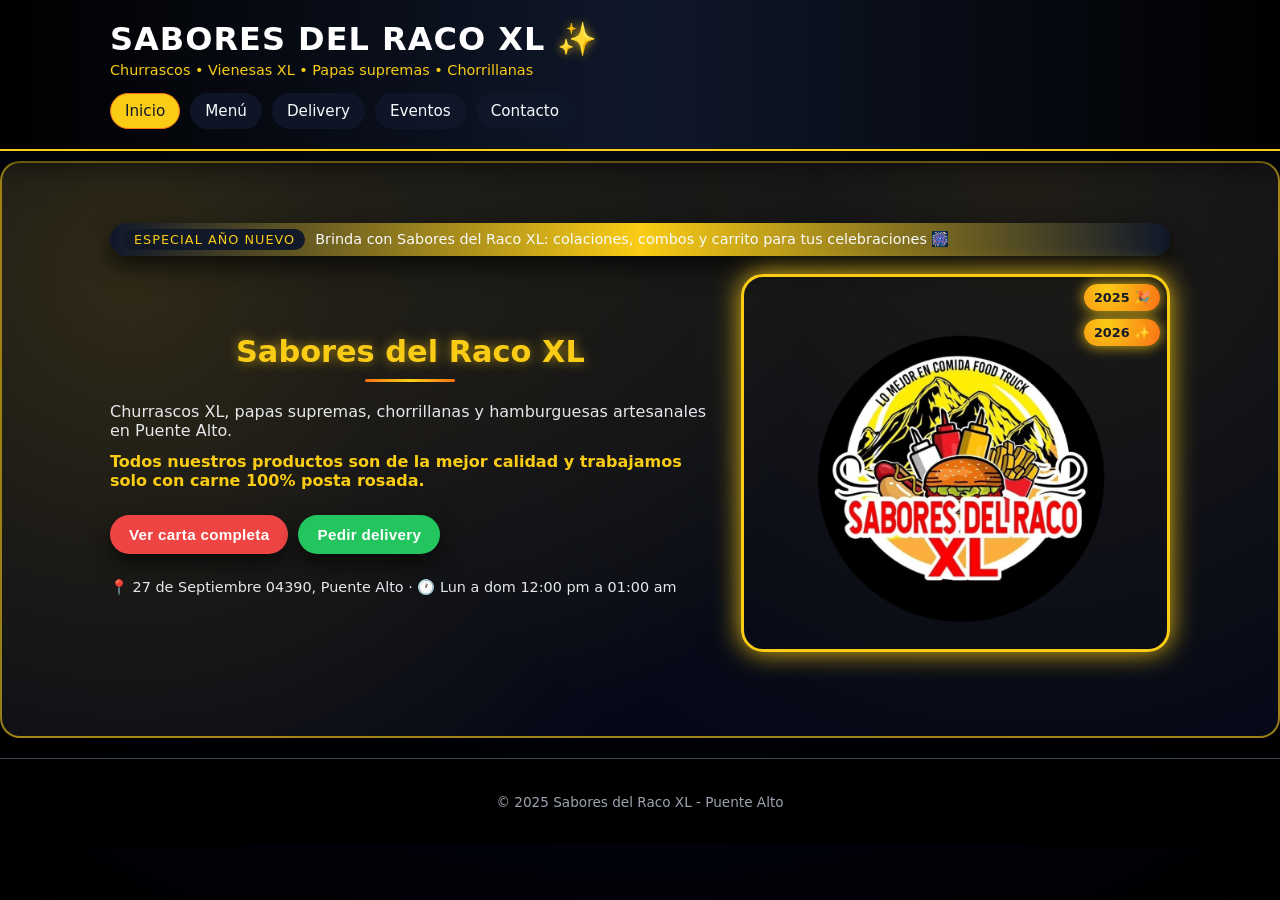
==== index.html @ 247d9d17 "Add files via upload" ====
<!DOCTYPE html>
<html lang="es" class="newyear">
<head>
    <meta charset="UTF-8">
    <meta name="viewport" content="width=device-width, initial-scale=1.0">
    <title>Sabores del Raco XL - Comida Rápida</title>
    <link rel="stylesheet" href="styles.css">
</head>
<body>
    <!-- NAVBAR / ENCABEZADO -->
    <header class="header">
        <div class="container">
            <div class="brand">
                <h1>Sabores del Raco XL</h1>
                <p>Churrascos • Vienesas XL • Papas supremas • Chorrillanas</p>
            </div>
            <nav class="nav">
                <a href="#inicio" data-section="inicio" class="nav-link active">Inicio</a>
                <a href="#menu" data-section="menu" class="nav-link">Menú</a>
                <!-- Menú en mesa eliminado -->
                <a href="#delivery" data-section="delivery" class="nav-link">Delivery</a>
                <a href="#eventos" data-section="eventos" class="nav-link">Eventos</a>
                <a href="#contacto" data-section="contacto" class="nav-link">Contacto</a>
            </nav>
        </div>
    </header>

    <main>
        <!-- INICIO -->
        <section id="inicio" class="section active">
            <div class="container">
                <!-- Banner Año Nuevo -->
                <div class="ny-banner">
                    <span class="ny-pill">Especial Año Nuevo</span>
                    <p>Brinda con Sabores del Raco XL: colaciones, combos y carrito para tus celebraciones 🎆</p>
                </div>

                <div class="hero">
                    <div class="hero-text">
                        <h2>Sabores del Raco XL</h2>
                        <p class="hero-sub">
                            Churrascos XL, papas supremas, chorrillanas y hamburguesas artesanales
                            en Puente Alto.
                        </p>
                        <p class="hero-quality">
                            Todos nuestros productos son de la mejor calidad y trabajamos solo con
                            carne 100% posta rosada.
                        </p>
                        <div class="hero-actions">
                            <button class="btn" data-go="menu">Ver carta completa</button>
                            <button class="btn btn-secondary" data-go="delivery">Pedir delivery</button>
                        </div>
                        <p class="hero-hours">
                            📍 27 de Septiembre 04390, Puente Alto · 🕐 Lun a dom 12:00 pm a 01:00 am
                        </p>
                    </div>
                    <div class="hero-image">
                        <img src="img/hero-raco-xl.png"
                             alt="Sabores del Raco XL">
                    </div>
                    <!-- Insignias 2025 / 2026 -->
                    <div class="ny-badges">
                        <div class="ny-badge">2025 🎉</div>
                        <div class="ny-badge">2026 ✨</div>
                    </div>
                </div>
            </div>
        </section>

        <!-- MENÚ (CATÁLOGO CON TARJETAS) -->
        <section id="menu" class="section">
            <div class="container">
                <h2>Carta del Raco</h2>
                <div class="menu-grid">
                    <!-- Churrascos XL / Ass XL -->
                    <article class="menu-card">
                        <img src="img/churrazco XL y hamburguesas artesanales.jpg"
                             alt="Churrascos XL y Hamburguesas artesanales. " class="menu-img">
                        <h3>Churrascos XL / Ass XL</h3>
                        <p class="menu-desc">
                            Elige tu promoción como quieras entre italiano, chacarero, barros luco,
                            americano, a lo pobre, callampon, brasileño, chemilco, napolitano, campestre y
                            campallazo.
                        <h3>Hamburguesas artesanales</h3>
                        <p class="menu-desc"></p>
                            100% posta rosada 200 gr. Raco, rancia y clásica, con queso, cebolla
                            caramelizada y mayonesa casera.
                        </p>
                        <p class="menu-price">$4500 · 2 x $8800</p>
                    </article>

                    <!-- Vienesas XL -->
                    <article class="menu-card">
                        <img src="img/Vienesas Xl.png"
                             alt="Vienesas XL" class="menu-img">
                        <h3>Vienesas XL</h3>
                        <p class="menu-desc">
                            · Hotdog XL $1500<br> · Italianos XL $2500 y 2 x $4800<br> · Completos XL $2500 y 2 x $4800<br> ·
                            Dinámicos XL $2500 y 2 x $4800.<br> Combínalos como quieras.
                        </p>
                        <p class="menu-price">Desde $1500</p>
                    </article>
                    
                    <!-- Promociones -->
                    <article class="menu-card">
                        <img src="img/promociones-raco.jpg"
                            alt="Promociones" class="mnu-img">
                        <h3>Promociones</h3>
                        <p class="menu-desc">
                           · churrasco a tu elección + papas fritas individuales por solo $6000<br>
                           · 2 hamburguesas artesanales a tu eleccion + papas +una bebida de 1.25 por solo $15000.<br>
                           · 3 fajitas xl con base diferente pero con los mismos ingredientes por solo $10000.<br>
                           · 3 vienesas normales pueden ser italianos, completos o dinámicos también podemos combinar
                           como tú quieras + papas individuales por solo $6000.<br>
                           · A una fajita, hamburguesa, ass o a una vienesa XL por solo 1000 mas
                            le puedes agregar una papita individual para acompañar.<br>
                        <p class="menu-price">Desde 6000</p>
                        </article>

                    <!-- Papas fritas -->
                    <article class="menu-card">
                        <img src="img/Papas fritas.png"
                             alt="Papas Fritas" class="menu-img">
                        <h3>Papas fritas</h3>
                        <p class="menu-desc"> · Chica $3000<br> · Mediana $5000<br> · Familiar $8000</p>
                        <p class="menu-price">Desde $3000</p>
                    </article>

                    <!-- Papas supremas -->
                    <article class="menu-card">
                        <img src="img/Papas Supremas.jpg"
                             alt="Papas Supremas" class="menu-img">
                        <h3>Papas supremas</h3>
                        <p class="menu-desc">· Individual $6000<br> · Para 2: $9500<br> · Familiar: $15000</p>
                        <p class="menu-price">Desde $6000</p>
                    </article>

                    <!-- Chorrillanas -->
                    <article class="menu-card">
                        <img src="img/Chorrillanas.jpg"
                             alt="Chorrillanas" class="menu-img">
                        <h3>Chorrillanas</h3>
                        <p class="menu-desc">· Individual $6000<br> · Para 2: $9500<br> · Familiar: $15000</p>
                        <p class="menu-price">Desde $6000</p>
                    </article>

                    <!-- Salchipapas -->
                    <article class="menu-card">
                        <img src="img/Salchipapas.png"
                             alt="Salchipapas" class="menu-img">
                        <h3>Salchipapas</h3>
                        <p class="menu-desc">· Chica $3900<br> · Mediana $6900<br> · Familiar $9000</p>
                        <p class="menu-price">Desde $3900</p>
                    </article>

                    <!-- adicionales -->
                    <article class="menu-card">
                        <img src="img/Adicionales.jpg"
                             alt="Adicionales" class="menu-img">
                        <h3>Adicionales</h3>
                        <p class="menu-desc">· 6 aros de cebolla x $1500<br> · 10 nuggets x $3000.</p>
                        <p class="menu-price">Desde $1500</p>
                      </article>
                    
                    <!-- Bebestibles -->
                    <article class="menu-card">
                        <img src="img/bebestibles.jpg"
                             alt="Bebestibles" class="menu-img">
                        <h3>Bebestibles</h3>
                        <p class="menu-desc">· latas x $1500<br> · bebidas de 1,25 x $2000<br> · jugos naturales 500cc x $2000</p>
                        <p class="menu-price">Desde $1500</p>
                      </article>
                    
                    <!-- ingredientes churrascos -->
                    <article class="menu-card">
                        <img src="img/ingredientes.jpg"
                             alt="Ingredientes churrascos" class="menu-img">
                        <h3>Ingredientes churrascos</h3>
                        <p class="menu-desc">· churrascos italianos: carne, palta, tomate y mayo<br> 
                                            · churrasco chacarero: carne, tomate, porotos verdes, aji a elección, y mayo<br>
                                            · churrasco barros lucos: Carne doble y queso derretido<br>
                                            · churrasco americano: Carne, queso cheddar, aros de cebolla, tocino bbq y mayo<br>
                                            · churrasco a lo pobre: Carne, papas fritas, cebolla caramelizada, queso gauda , huevo y mayo<br>
                                            · churrasco campestre: Carne, lechuga, tomate, queso cheddar y mayo<br>
                                            · churrasco callampazo: Carne, palta, queso gauda, champiñones y mayo<br>
                                            · churrasco callampon: Carne, queso gauda, champiñones y mayo<br>
                                            · churrasco brasileño: Carne, palta, queso gauda y mayo<br>
                                            · churrasco chemilico: Carne, cebolla caramelizada y huevo<br>
                                            · churrasco napolitano: Carne, queso gauda, tomate, aceituna y oregano</p>
                      </article>
                    <!-- Colación del día -->
                    <article class="menu-card">
                        <img src="img/colaciones del dia.png"
                             alt="Colación" class="menu-img">
                        <h3>Colación del día</h3>
                        <p class="menu-desc">· Plato + 2 agregados + ensalada</p>
                        <p class="menu-price">Desde $6000</p>
                    </article>
                </div>
            </div>
        </section>

        <!-- DELIVERY -->
        <section id="delivery" class="section">
          <div class="container">
            <h2>Delivery</h2>

            <p style="text-align:center; margin-bottom: 20px;">
              Completa tus datos, elige tus productos y enviaremos tu pedido por WhatsApp 📲
            </p>

            <!-- Datos del cliente -->
            <div class="form">
              <div class="form-group">
                <label for="nombre">Nombre completo</label>
                <input id="nombre" type="text" placeholder="Tu nombre">
              </div>

              <div class="form-group">
                <label for="telefono">Teléfono</label>
                <input id="telefono" type="tel" placeholder="+56 9 ....">
              </div>

              <div class="form-group">
                <label for="direccion">Dirección</label>
                <input id="direccion" type="text" placeholder="Calle, número, comuna">
              </div>

              <div class="form-group">
                <label for="notas">Notas para el reparto (opcional)</label>
                <textarea id="notas" rows="3" placeholder="Salsas extra, sin cebolla, portón negro, depto 302, etc."></textarea>
              </div>
            </div>

            <!-- Selección de productos -->
            <div class="delivery-grid delivery">
              <div>
                <h3>🍔 Platos</h3>
                <p style="font-size:0.9rem; color:#e5e7eb; margin-bottom:6px;">
                  Marca todo lo que quieras pedir.
                </p>
                <div id="platos-delivery"></div>
              </div>

              <div>
                <h3>🥤 Bebidas</h3>
                <p style="font-size:0.9rem; color:#e5e7eb; margin-bottom:6px;">
                  Puedes combinar bebidas como prefieras.
                </p>
                <div id="bebidas-delivery"></div>
              </div>
            </div>
<!-- TOTAL DERECHA SIN MARGEN VACÍO -->
<div style="display: grid; grid-template-columns: 1fr 320px; gap: 20px; margin: 25px 0; align-items: start;">
    <!-- IZQUIERDA: Colación -->
    <div>
        <!-- Tu configurador colación aquí (NO cambies) -->
    </div>
    
    <!-- DERECHA: Total PEGADO -->
    <div style="padding: 20px; background: linear-gradient(135deg, rgba(250,204,21,0.15), rgba(15,23,42,0.9)); border: 3px solid #facc15; border-radius: 20px; text-align: center; height: fit-content; margin: 0;">
        <div style="font-size: 0.95rem; color: #e5e7eb; margin-bottom: 8px; font-weight: 500;">Total estimado</div>
        <div id="total-display" style="font-size: 1.8rem; font-weight: 900; color: #facc15; text-shadow: 0 0 12px rgba(250,204,21,0.6);">$0</div>
    </div>
</div>
<!-- BOTÓN WHATSAPP (AL FINAL) -->
<div style="margin-top: 30px;">
    <button id="btn-whatsapp" class="btn btn-secondary" style="width: 100%; font-size: 1.2rem; padding: 18px 20px;">
        📲 Enviar pedido por WhatsApp
    </button>
</div>





            <!-- CONFIGURADOR COLACIÓN REAL -->
<div style="background: rgba(250,204,21,0.1); padding: 20px; border-radius: 15px; border: 2px solid #facc15; margin: 20px 0;">
    <button id="toggle-colacion" class="btn" style="background: #facc15; color: #111827; width: 100%; font-size: 1.1rem;">
        📋 Colación del Día - $6.000 (Plato + 2 agregados + ensalada)
    </button>
    
    <div id="colacion-config" style="display: none; margin-top: 15px;">
        <strong style="color: #facc15;">1. PLATO PRINCIPAL:</strong>
        <select id="colacion-plato" style="width: 100%; margin: 10px 0;">
            <option value="">Elige tu plato</option>
            <option value="lomo-saltado">Lomo saltado</option>
            <option value="chuleta">Chuleta</option>
            <option value="carne-mechada">Carne mechada</option>
            <option value="pechuga-plancha">Pechuga a la plancha</option>
            <option value="costillar">Costillar</option>
            <option value="pollo-mongoliano">Pollo mongoliano</option>
            <option value="carne-mongoliana">Carne mongoliana</option>
        </select>
        
        <strong style="color: #facc15;">2. ELIGE 2 AGREGADOS:</strong>
        <div style="margin: 10px 0;">
            <label><input type="checkbox" name="colacion-agregado" value="arroz"> Arroz</label><br>
            <label><input type="checkbox" name="colacion-agregado" value="a-lo-pobre"> A lo pobre</label><br>
            <label><input type="checkbox" name="colacion-agregado" value="papas-mayo"> Papas mayo</label><br>
            <label><input type="checkbox" name="colacion-agregado" value="papas-fritas"> Papas fritas</label>
        </div>
        
        <!-- DESPUÉS de los checkboxes de agregados -->
<div style="margin: 10px 0; padding: 8px; background: rgba(15,23,42,0.8); border-radius: 8px;">
    <span id="contador-agregados" style="color: #facc15;">Agregados: 0/2</span>
</div>

        <strong style="color: #facc15;">3. ENSALADA FRESCA (elige todas las que quieras):</strong>
<div style="margin: 10px 0; display: grid; grid-template-columns: repeat(auto-fit, minmax(140px, 1fr)); gap: 8px;">
    <label style="display: flex; align-items: center; gap: 8px; padding: 12px; background: rgba(15,23,42,0.8); border-radius: 12px; cursor: pointer; border: 2px solid transparent; transition: all 0.2s; font-size: 0.95rem;">
        <input type="checkbox" name="colacion-ensalada" value="lechuga" style="width: 22px; height: 22px; accent-color: #facc15;">
        Lechuga
    </label>
    
    <label style="display: flex; align-items: center; gap: 8px; padding: 12px; background: rgba(15,23,42,0.8); border-radius: 12px; cursor: pointer; border: 2px solid transparent; transition: all 0.2s; font-size: 0.95rem;">
        <input type="checkbox" name="colacion-ensalada" value="repollo" style="width: 22px; height: 22px; accent-color: #facc15;">
        Repollo
    </label>
    
    <label style="display: flex; align-items: center; gap: 8px; padding: 12px; background: rgba(15,23,42,0.8); border-radius: 12px; cursor: pointer; border: 2px solid transparent; transition: all 0.2s; font-size: 0.95rem;">
        <input type="checkbox" name="colacion-ensalada" value="choclo" style="width: 22px; height: 22px; accent-color: #facc15;">
        Choclo
    </label>
    
    <label style="display: flex; align-items: center; gap: 8px; padding: 12px; background: rgba(15,23,42,0.8); border-radius: 12px; cursor: pointer; border: 2px solid transparent; transition: all 0.2s; font-size: 0.95rem;">
        <input type="checkbox" name="colacion-ensalada" value="tomate" style="width: 22px; height: 22px; accent-color: #facc15;">
        Tomate
    </label>
    
    <label style="display: flex; align-items: center; gap: 8px; padding: 12px; background: rgba(15,23,42,0.8); border-radius: 12px; cursor: pointer; border: 2px solid transparent; transition: all 0.2s; font-size: 0.95rem;">
        <input type="checkbox" name="colacion-ensalada" value="pepino" style="width: 22px; height: 22px; accent-color: #facc15;">
        Pepino
    </label>
</div>

<button id="btn-agregar-colacion" class="btn btn-secondary" style="width: 100%; margin-top: 15px;">
    ➕ Agregar Colación al Pedido ($6.000)
</button>




            <!-- Detalle colaciones -->
            <div class="form-group" style="margin-top:15px;">
              <label for="detalle-colacion">
                Detalle de colaciones del día (plato, agregados y ensalada)
              </label>
              <textarea id="detalle-colacion" rows="3"
                placeholder="Ej: 1 lomo saltado con arroz y papas fritas + ensalada lechuga/tomate; 1 pollo mongoliano con arroz y ensalada choclo/pepino."></textarea>
            </div>
                      </div> <!-- cierra container -->
        </section> <!-- ✅ CIERRA DELIVERY -->

            <!-- Eventos -->
        <section id="eventos" class="section">
  <div class="container">
    <h2>Carrito de eventos Sabores del Raco XL</h2>

    <div class="eventos-layout">
      <!-- SLIDER -->
      <div class="eventos-slider">
        <div class="eventos-slide active">
          <img src="img/Carrito 1.jpg" alt="Carrito Sabores del Raco en evento de día" class="eventos-img">
        </div>
        <div class="eventos-slide">
          <img src="img/carrito 2.jpg" alt="Carrito Sabores del Raco iluminado de noche" class="eventos-img">
        </div>
        <div class="eventos-slide">
          <img src="img/carrito 3.jpg" alt="Carrito Sabores del Raco decorado con banderines" class="eventos-img">
        </div>
        <div class="eventos-slide">
          <img src="img/carrito 4.jpg" alt="Carrito Sabores del Raco con equipo atendiendo" class="eventos-img">
        </div>
        <div class="eventos-slide">
          <img src="img/carrito 5.jpg" alt="Carrito Sabores del Raco en cumpleaños" class="eventos-img">
        </div>
      </div>

      <!-- INFO + FLYER -->
      <div class="eventos-info">
        <p class="eventos-intro">
          Llegamos a tus celebraciones con el carrito <strong>Sabores del Raco XL</strong>:
          cumpleaños, baby shower, matrimonios, empresas y más. Armamos el menú a tu medida.
        </p>

        <h3>Lo que incluye el servicio</h3>
        <ul class="eventos-lista">
          <li>Mayonesa casera, ketchup, mostaza, ají crema y salsas.</li>
          <li>Servilletas, envases y manipulador de alimentos.</li>
          <li>Atención en el carrito durante aprox. 3 horas.</li>
        </ul>

        <h3>Condiciones principales</h3>
        <ul class="eventos-lista">
          <li>Eventos desde 50 unidades. Todas las promos se pueden mezclar.</li>
          <li>Reserva con 30% y saldo al terminar el evento.</li>
          <li>Cargo por traslado según dirección dentro o fuera de Santiago.</li>
        </ul>

        <h3>Productos para tu evento</h3>
        <ul class="eventos-lista">
          <li>Churrascos, completos, italianos y dinámicos.</li>
          <li>Hamburguesas artesanales, fajitas XL.</li>
          <li>Papas fritas, nuggets, aros de cebolla, waffles y helados tailandeses.</li>
        </ul>

        <div class="eventos-flyer">
          <img src="img/condiciones.jpg" alt="Condiciones del servicio carrito Sabores del Raco" class="eventos-img">
        </div>

        <p class="eventos-contacto">
          Sabores del Raco llega a tus celebraciones con comida rápida fresca y con mucho sabor.
          Cotiza tu evento al WhatsApp <strong>+56 9 7985 4775</strong>.
        </p>
        <div style="text-align: center; margin-top: 18px;">
  <a href="https://wa.me/56979854775?text=Hola!%20Quiero%20cotizar%20un%20evento%20con%20el%20carrito%20Sabores%20del%20Raco%20XL"
     target="_blank"
     class="btn btn-secondary"
     style="font-size: 1.1rem; padding: 14px 26px;">
    📲 Cotizar evento
  </a>
</div>

      </div>
    </div>
  </div>
</section>



        <!-- CONTACTO -->
        <section id="contacto" class="section">
            <div class="container">
                <h2>Contacto</h2>
                <div style="display: grid; grid-template-columns: repeat(auto-fit, minmax(300px, 1fr)); gap: 2rem; margin-top: 2rem;">
                    <div>
                        <h3>📍 Ubicación</h3>
                        <p><strong>27 de Septiembre 04390</strong><br>Puente Alto, Santiago</p>
                        <p><strong>🕐 Horarios:</strong><br>Lun-Dom 12:00 pm - 01:00 am</p>
                    </div>
                    <div>
                        <h3>📱 WhatsApp</h3>
                        <p><strong>+56 9 7487 6990</strong><br>Delivery y reservas</p>
                        <p style="margin-top: 1rem;">
                            <a href="https://wa.me/56974876990" target="_blank" class="btn btn-secondary" style="width: 100%; text-align: center;">Escribir por WhatsApp</a>
                        </p>
                    </div>
                </div>
            </div>
        </section>
    </main>

    <script src="script.js"></script>

    <footer class="footer">
        <div class="container">
            <p>&copy; 2025 Sabores del Raco XL - Puente Alto</p>
        </div>
    </footer>
</body>
</html>
---- styles.css ----
/* --------- BASE --------- */
* {
    margin: 0;
    padding: 0;
    box-sizing: border-box;
}

html {
    scroll-behavior: smooth;
}

body {
    font-family: system-ui, -apple-system, BlinkMacSystemFont, "Segoe UI", sans-serif;
    background: radial-gradient(circle at top, #0f172a 0, #020617 55%, #000 100%);
    color: #f9fafb;
}

/* Contenedor general */
.container {
    max-width: 1100px;
    margin: 0 auto;
    padding: 20px;
}

/* --------- HEADER / NAV --------- */
.header {
    background: linear-gradient(90deg, #000, #020617);
    color: #fff;
    position: sticky;
    top: 0;
    z-index: 100;
    border-bottom: 2px solid #facc15;
    box-shadow: 0 10px 30px rgba(0, 0, 0, 0.7);
}

.brand h1 {
    font-size: 2rem;
    text-transform: uppercase;
    letter-spacing: 1px;
}

.brand p {
    font-size: 0.9rem;
    color: #facc15;
    margin-top: 4px;
}

.nav {
    margin-top: 15px;
    display: flex;
    flex-wrap: wrap;
    gap: 10px;
}

.nav-link {
    text-decoration: none;
    color: #f9fafb;
    padding: 8px 14px;
    border-radius: 999px;
    font-size: 0.95rem;
    background: rgba(15, 23, 42, 0.9);
    border: 1px solid transparent;
    transition: 0.2s ease;
}

.nav-link:hover,
.nav-link.active {
    background: #facc15;
    color: #111827;
    border-color: #f97316;
}

/* --------- SECCIONES --------- */
.section {
    display: none;
    padding: 40px 0 60px;
    background: radial-gradient(circle at top left,
                rgba(250, 204, 21, 0.15) 0,
                #020617 45%);
    margin-top: 10px;
    border-radius: 20px;
    border: 2px solid rgba(250, 204, 21, 0.6);
    box-shadow: 0 18px 40px rgba(0, 0, 0, 0.85);
}

.section.active {
    display: block;
}

.section h2 {
    text-align: center;
    margin-bottom: 20px;
    font-size: 1.9rem;
    color: #facc15;
    text-shadow: 0 0 12px rgba(250, 204, 21, 0.6);
}

/* Pequeña línea decorativa bajo títulos */
.section h2::after {
    content: "";
    display: block;
    width: 90px;
    height: 3px;
    margin: 10px auto 0;
    border-radius: 999px;
    background: linear-gradient(90deg, #f97316, #facc15, #f97316);
}

/* --------- HERO (INICIO) --------- */
.hero {
    display: grid;
    grid-template-columns: minmax(0, 1.4fr) minmax(0, 1fr);
    gap: 30px;
    align-items: center;
    position: relative; /* para las insignias */
}

.hero-sub {
    margin-top: 10px;
    font-size: 1rem;
    color: #e5e7eb;
}

.hero-quality {
    margin-top: 12px;
    font-weight: 700;
    color: #facc15;
}

.hero-actions {
    margin: 25px 0;
    display: flex;
    flex-wrap: wrap;
    gap: 10px;
}

.hero-hours {
    margin-top: 8px;
    font-size: 0.9rem;
    color: #e5e7eb;
}

.hero-image img {
    width: 100%;
    border-radius: 22px;
    border: 3px solid #facc15;
    object-fit: cover;
    box-shadow: 0 0 28px rgba(250, 204, 21, 0.65);
}

/* --------- BOTONES --------- */
.btn {
    background: #ef4444;
    color: #fff;
    border: none;
    padding: 10px 18px;
    border-radius: 999px;
    cursor: pointer;
    font-weight: 600;
    font-size: 0.95rem;
    letter-spacing: 0.3px;
    box-shadow: 0 10px 22px rgba(0, 0, 0, 0.6);
    border: 1px solid transparent;
    transition: transform 0.12s ease, box-shadow 0.12s ease, background 0.12s ease;
}

.btn-secondary {
    background: #22c55e;
}

.btn:hover {
    transform: translateY(-1px);
    box-shadow: 0 16px 30px rgba(0, 0, 0, 0.75);
    opacity: 0.96;
}

.btn:active {
    transform: translateY(0);
    box-shadow: 0 6px 18px rgba(0, 0, 0, 0.65);
}

/* --------- MENÚ EN TARJETAS --------- */
.menu-grid {
    display: grid;
    grid-template-columns: repeat(auto-fit, minmax(260px, 1fr));
    gap: 18px;
    margin-top: 20px;
}

.menu-card {
    background: rgba(2, 6, 23, 0.96);
    border-radius: 18px;
    padding: 14px 14px 18px;
    display: flex;
    flex-direction: column;
    height: 100%;
    box-shadow: 0 12px 25px rgba(0, 0, 0, 0.8);
    border: 1px solid rgba(250, 204, 21, 0.35);
    position: relative;
    overflow: hidden;
}

.menu-card::before {
    content: "";
    position: absolute;
    inset: 0;
    background: radial-gradient(circle at top right,
                rgba(250, 204, 21, 0.18) 0,
                transparent 55%);
    opacity: 0.9;
    pointer-events: none;
}

.menu-img {
    width: 100%;
    border-radius: 14px;
    margin-bottom: 10px;
    object-fit: cover;
    box-shadow: 0 10px 20px rgba(0, 0, 0, 0.9);
    position: relative;
    z-index: 1;
}

.menu-card h3 {
    font-size: 1.05rem;
    margin-bottom: 4px;
    color: #fde047;
    position: relative;
    z-index: 1;
}

.menu-desc {
    font-size: 0.9rem;
    color: #e5e7eb;
    margin-bottom: 6px;
    position: relative;
    z-index: 1;
}

.menu-price {
    font-weight: 700;
    color: #facc15;
    margin-top: auto;
    position: relative;
    z-index: 1;
}

/* --------- FORMULARIOS --------- */
.form {
    margin-top: 20px;
}

.form-group {
    margin-bottom: 16px;
}

label {
    display: block;
    margin-bottom: 6px;
    font-size: 0.95rem;
}

input,
select,
textarea {
    width: 100%;
    padding: 15px;
    border-radius: 15px;
    border: 2px solid rgba(250, 204, 21, 0.4);
    font-size: 1.2rem;
    background: rgba(2, 6, 23, 0.95);
    color: #f9fafb;
    font-weight: 600;
    outline: none;
    box-shadow: inset 0 0 8px rgba(15, 23, 42, 0.8);
    transition: all 0.2s ease;
}

input:focus,
select:focus,
textarea:focus {
    border-color: #facc15;
    box-shadow: 0 0 0 3px rgba(250, 204, 21, 0.3);
    background: rgba(15, 23, 42, 0.98);
    transform: scale(1.02);
}

textarea {
    resize: vertical;
}

/* --------- DELIVERY PROFESIONAL --------- */
.productos-seccion {
    margin: 30px 0;
}

.productos-grid {
    display: grid;
    grid-template-columns: repeat(auto-fit, minmax(280px, 1fr));
    gap: 15px;
    background: rgba(2,6,23,0.8);
    padding: 20px;
    border-radius: 18px;
    border: 2px solid rgba(250,204,21,0.4);
}

.producto-tarjeta {
    background: rgba(15,23,42,0.95);
    border-radius: 15px;
    padding: 20px;
    border: 1px solid rgba(250,204,21,0.3);
    display: flex;
    justify-content: space-between;
    align-items: center;
    transition: all 0.2s ease;
    cursor: pointer;
}

.producto-tarjeta:hover {
    transform: translateY(-3px);
    box-shadow: 0 10px 30px rgba(250,204,21,0.2);
}

.producto-info h4 {
    color: #facc15;
    margin: 0 0 5px 0;
    font-size: 1.1rem;
}

.producto-info p {
    color: #e5e7eb;
    margin: 0;
    font-weight: 700;
    font-size: 1.2rem;
}

.delivery-cart {
    margin-top: 25px;
}

.cart-items {
    display: grid;
    grid-template-columns: repeat(auto-fit, minmax(320px, 1fr));
    gap: 15px;
    margin-bottom: 25px;
    max-height: 500px;
    overflow-y: auto;
    padding: 10px;
    background: rgba(2,6,23,0.8);
    border-radius: 18px;
    border: 2px solid rgba(250,204,21,0.4);
}

.cart-product {
    background: rgba(15,23,42,0.95);
    border-radius: 15px;
    padding: 18px;
    border: 1px solid rgba(250,204,21,0.3);
    box-shadow: 0 8px 25px rgba(0,0,0,0.6);
    transition: all 0.2s ease;
}

.cart-product:hover {
    transform: translateY(-2px);
    box-shadow: 0 12px 35px rgba(250,204,21,0.2);
}

.cart-product h4 {
    color: #facc15;
    margin: 0 0 10px 0;
    font-size: 1.1rem;
}

.cart-product p {
    color: #e5e7eb;
    margin: 5px 0;
}

.quantity-controls {
    display: flex;
    gap: 10px;
    align-items: center;
    margin: 12px 0;
}

.quantity-btn {
    width: 40px;
    height: 40px;
    border-radius: 50%;
    background: #facc15;
    color: #111827;
    border: none;
    font-weight: 700;
    font-size: 1.2rem;
    cursor: pointer;
    transition: all 0.2s ease;
}

.quantity-btn:hover {
    background: #f97316;
    transform: scale(1.05);
}

.quantity {
    font-weight: 700;
    color: #facc15;
    min-width: 30px;
    text-align: center;
    font-size: 1.2rem;
}

.price-display {
    font-size: 1.3rem;
    color: #facc15;
    font-weight: 700;
}

.colacion-section {
    background: rgba(2,6,23,0.9);
    padding: 20px;
    border-radius: 15px;
    border: 2px solid rgba(250,204,21,0.4);
    margin-bottom: 15px;
}

/* Total delivery */
.total-box {
    margin: 15px 0;
    padding: 15px 20px;
    border-radius: 15px;
    background: rgba(2,6,23,0.95);
    display: flex;
    justify-content: space-between;
    align-items: center;
    border: 2px solid rgba(250,204,21,0.5);
    font-size: 1.1rem;
    font-weight: 600;
}

#total-display {
    color: #facc15;
    font-size: 1.4rem;
    text-shadow: 0 0 10px rgba(250,204,21,0.5);
}

/* --------- FOOTER --------- */
.footer {
    margin-top: 20px;
    background: #000;
    color: #9ca3af;
    text-align: center;
    padding: 15px 0;
    font-size: 0.85rem;
    border-top: 1px solid rgba(148, 163, 184, 0.4);
}

/* --------- RESPONSIVE --------- */
@media (max-width: 780px) {
    .brand h1 {
        font-size: 1.4rem;
    }

    .nav {
        flex-direction: column;
    }

    .section {
        padding: 25px 0 40px;
    }

    .hero {
        grid-template-columns: 1fr;
    }

    .productos-grid,
    .cart-items {
        grid-template-columns: 1fr;
    }

    .quantity-btn {
        width: 35px;
        height: 35px;
        font-size: 1.1rem;
    }
}

/* --------- MODO AÑO NUEVO (class="newyear" EN <html>) --------- */
.newyear body {
    background:
        radial-gradient(circle at top, #111827 0, #020617 45%, #000 100%),
        url("https://images.pexels.com/photos/1190297/pexels-photo-1190297.jpeg?auto=compress&cs=tinysrgb&w=1200");
    background-size: cover;
    background-attachment: fixed;
}

.newyear .section {
    background-image:
        radial-gradient(circle at 10% 20%, rgba(250, 204, 21, 0.18) 0, transparent 55%),
        radial-gradient(circle at 80% 0%, rgba(250, 204, 21, 0.12) 0, transparent 60%);
    background-color: #020617;
}

.newyear .header {
    background: linear-gradient(90deg, #000000, #0f172a, #000000);
}

.newyear .hero-image img,
.newyear .menu-img {
    box-shadow: 0 0 26px rgba(250, 204, 21, 0.9);
}

.newyear .brand h1::after {
    content: " ✨";
    color: #facc15;
    text-shadow: 0 0 10px rgba(250, 204, 21, 0.8);
}

/* --------- BANNER AÑO NUEVO (INICIO) --------- */
.ny-banner {
    background: linear-gradient(90deg, #0f172a, #facc15, #0f172a);
    border-radius: 999px;
    padding: 6px 14px;
    display: flex;
    align-items: center;
    gap: 10px;
    font-size: 0.9rem;
    margin-bottom: 18px;
    box-shadow: 0 10px 25px rgba(0, 0, 0, 0.7);
}

.ny-pill {
    background: #111827;
    color: #facc15;
    padding: 3px 10px;
    border-radius: 999px;
    font-size: 0.8rem;
    text-transform: uppercase;
    letter-spacing: 0.08em;
}

/* --------- FAJA INFERIOR AÑO NUEVO --------- */
.ny-strip {
    position: fixed;
    bottom: 0;
    left: 0;
    right: 0;
    background: rgba(0, 0, 0, 0.95);
    border-top: 2px solid #facc15;
    color: #fde68a;
    font-size: 0.8rem;
    text-align: center;
    padding: 4px 8px;
    z-index: 120;
}

/* --------- INSIGNIAS 2025 / 2026 EN HERO --------- */
.ny-badges {
    position: absolute;
    right: 10px;
    top: 10px;
    display: flex;
    flex-direction: column;
    gap: 8px;
}

.ny-badge {
    background: radial-gradient(circle at 30% 20%, #facc15, #f97316);
    color: #111827;
    font-size: 0.8rem;
    font-weight: 700;
    border-radius: 999px;
    padding: 6px 10px;
    box-shadow: 0 0 14px rgba(250, 204, 21, 0.9);
}

/* CHECKBOXES DELIVERY ALINEADOS */
#delivery label {
    display: flex !important;
    align-items: center;
    gap: 12px;
    margin-bottom: 8px;
}

#delivery input[type="checkbox"] {
    width: 20px;
    height: 20px;
    accent-color: #facc15;  /* Dorado */
    flex-shrink: 0;
    margin: 0;
}

#delivery label span {
    font-size: 0.95rem;
    font-weight: 500;
}

#toggle-colacion {
    font-size: 1.1rem;
    padding: 12px 24px;
}

/* TOTAL SIEMPRE VISIBLE Y DORADO */
#delivery .total-box {
    display: flex !important;
    justify-content: space-between !important;
    align-items: center !important;
    margin: 25px 0 !important;
    padding: 25px !important;
    background: linear-gradient(135deg, #facc15, #f97316) !important;
    border-radius: 25px !important;
    box-shadow: 0 15px 35px rgba(250,204,21,0.4) !important;
    font-weight: 700 !important;
    font-size: 1.5rem !important;
    color: #111827 !important;
}

#delivery #total-display {
    font-size: 2rem !important;
    font-weight: 900 !important;
    text-shadow: 0 0 20px rgba(255,255,255,0.8) !important;
}

.eventos-layout { display: grid; grid-template-columns: 1fr 1fr; gap: 40px; align-items: start; }
.eventos-slider { position: relative; overflow: hidden; border-radius: 20px; box-shadow: 0 20px 50px rgba(0,0,0,0.8); }
.eventos-slide { display: none; }
.eventos-slide.active { display: block; }
.eventos-info { background: rgba(15,23,42,0.9); padding: 30px; border-radius: 20px; border: 2px solid rgba(250,204,21,0.4); }
.eventos-lista { list-style: none; padding: 0; }
.eventos-lista li { padding: 12px 0; position: relative; padding-left: 30px; color: #e5e7eb; }
.eventos-lista li:before { content: '✅'; position: absolute; left: 0; color: #facc15; font-size: 1.1rem; }
@media (max-width: 780px) { .eventos-layout { grid-template-columns: 1fr; } }

.eventos-layout {
  display: grid;
  grid-template-columns: minmax(0, 1.3fr) minmax(0, 1fr);
  gap: 30px;
  align-items: start;
}

.eventos-slider {
  position: relative;
  overflow: hidden;
  border-radius: 20px;
  box-shadow: 0 20px 50px rgba(0,0,0,0.8);
}

/* ANTES tenías display:none / block */
.eventos-slide {
  position: absolute;
  inset: 0;
  opacity: 0;
  transition: opacity 0.6s ease;
}

.eventos-slide.active {
  opacity: 1;
}

/* Mantén tu eventos-img igual */
.eventos-img {
  width: 100%;
  height: 100%;
  object-fit: cover;
  display: block;
  border-radius: 20px;
}

.eventos-slider {
  /* lo de arriba + esto: */
  min-height: 360px; /* ajusta según tu foto */
}


.eventos-info {
  background: rgba(15,23,42,0.95);
  padding: 24px 20px;
  border-radius: 20px;
  border: 2px solid rgba(250,204,21,0.5);
}

.eventos-intro {
  color: #e5e7eb;
  margin-bottom: 15px;
}

.eventos-lista {
  list-style: none;
  padding: 0;
  margin: 8px 0 12px 0;
}

.eventos-lista li {
  color: #e5e7eb;
  padding: 6px 0;
  position: relative;
  padding-left: 26px;
}

.eventos-lista li::before {
  content: "•";
  color: #facc15;
  position: absolute;
  left: 8px;
}

.eventos-flyer img {
  width: 100%;
  border-radius: 12px;
  margin: 10px 0;
}

.eventos-contacto {
  color: #e5e7eb;
  margin-top: 8px;
}

@media (max-width: 780px) {
  .eventos-layout {
    grid-template-columns: 1fr;
  }
}
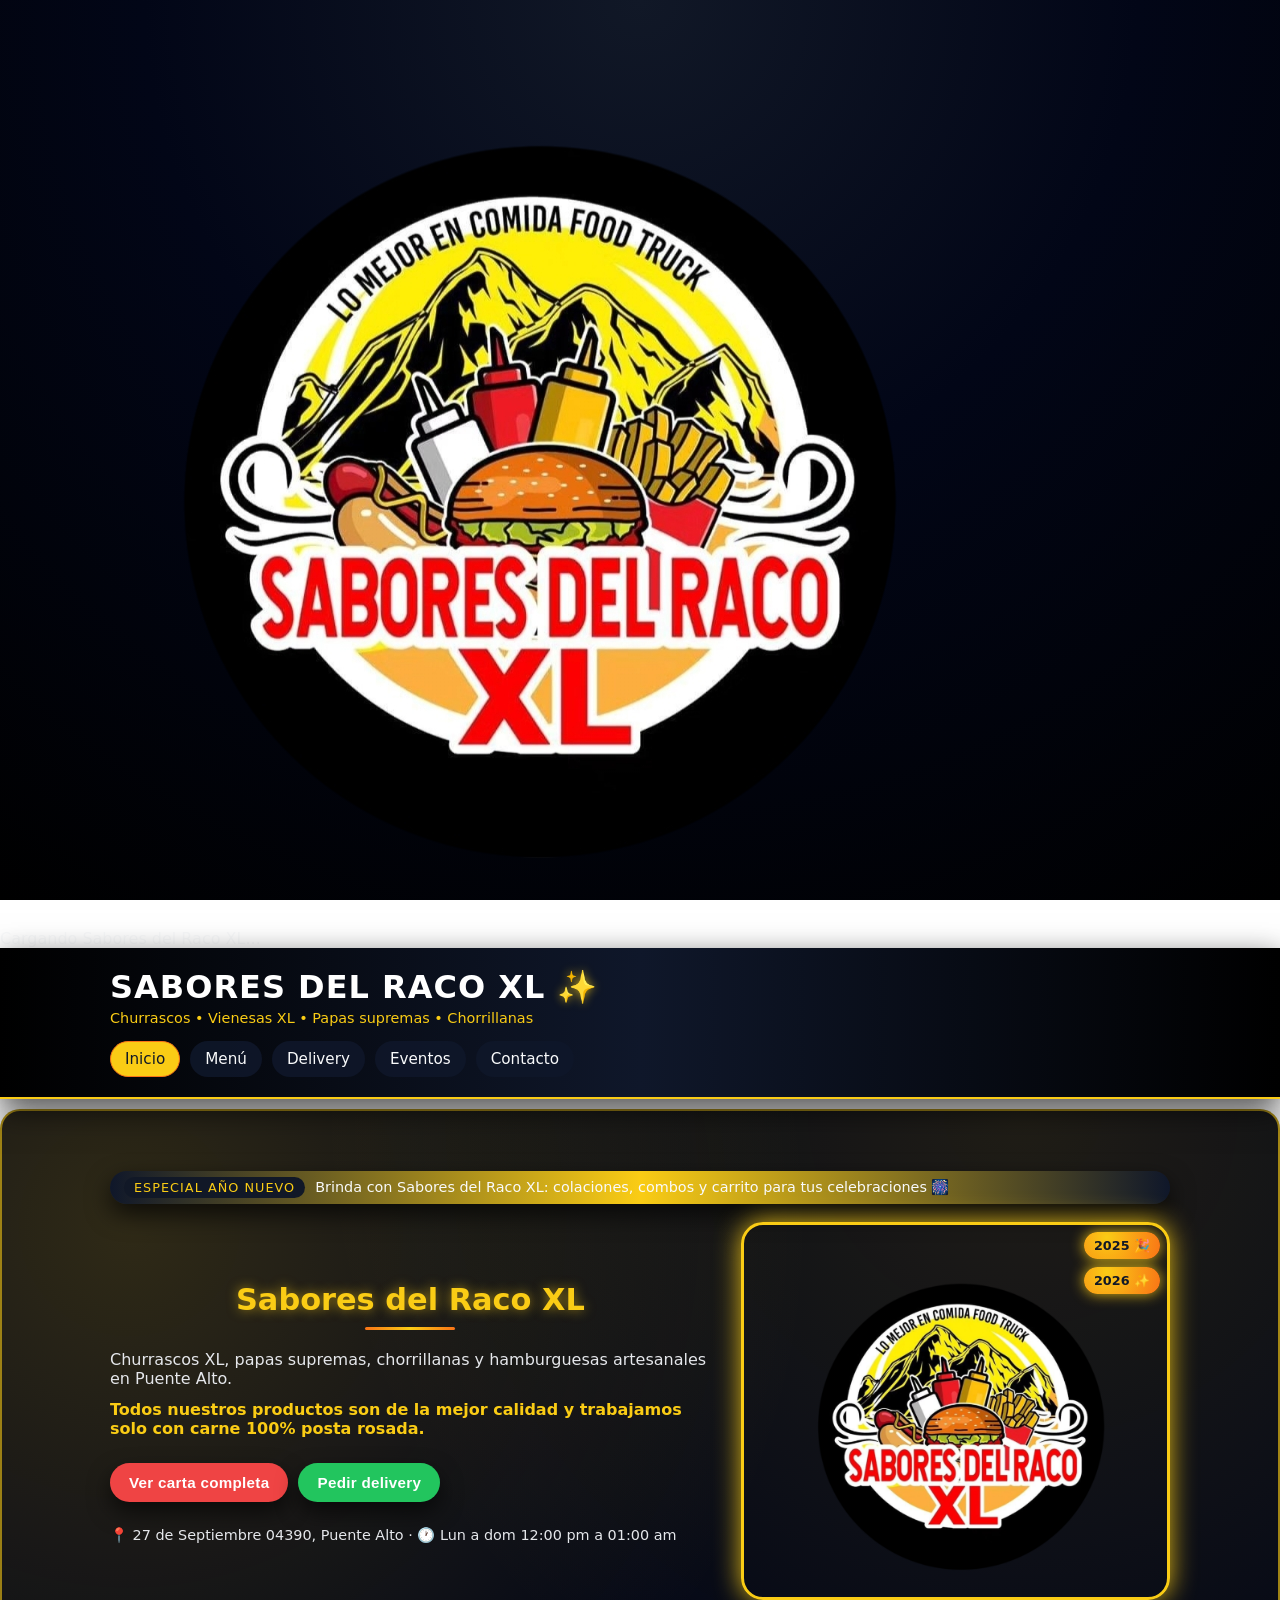
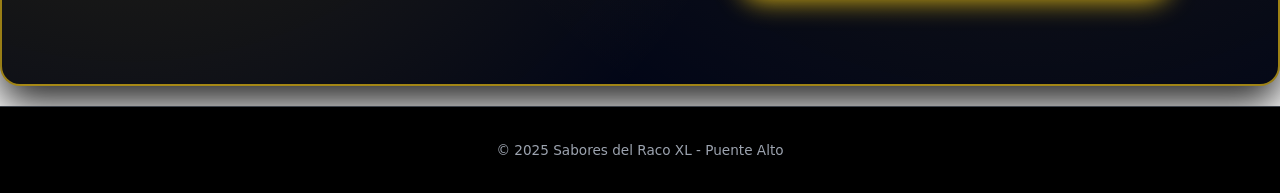
==== commit 9cac9dcf: "Update index.html" ====
--- a/index.html
+++ b/index.html
@@ -7,6 +7,14 @@
     <link rel="stylesheet" href="styles.css">
 </head>
 <body>
+  <!-- PANTALLA DE CARGA -->
+<div id="preloader">
+  <div class="preloader-inner">
+    <img src="img/hero-raco-xl.png" alt="Sabores del Raco XL" class="preloader-logo">
+    <p>Cargando Sabores del Raco XL...</p>
+  </div>
+</div>
+
     <!-- NAVBAR / ENCABEZADO -->
     <header class="header">
         <div class="container">
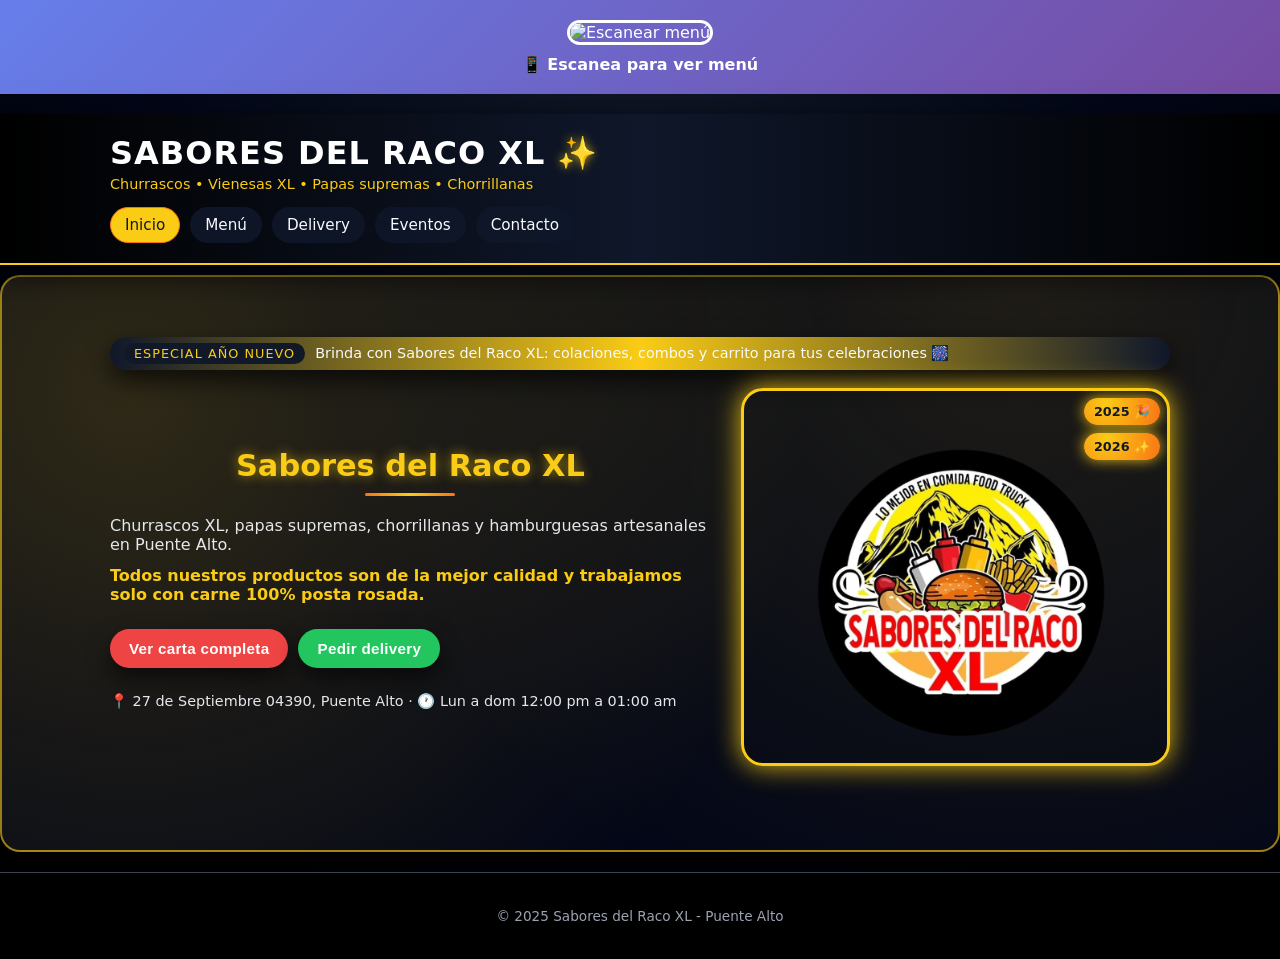
==== commit 9ab8613e: "Update index.html" ====
--- a/index.html
+++ b/index.html
@@ -14,6 +14,13 @@
     <p>Cargando Sabores del Raco XL...</p>
   </div>
 </div>
+<body>
+    <!-- 📱 QR para mesas -->
+    <div style="text-align: center; padding: 20px; background: linear-gradient(135deg, #667eea 0%, #764ba2 100%); color: white; margin-bottom: 20px;">
+        <img src="img/qr-menu-mesa.png" alt="Escanear menú" width="180" style="border-radius: 15px; border: 3px solid white;">
+        <p style="margin: 10px 0 0 0; font-size: 16px;"><strong>📱 Escanea para ver menú</strong></p>
+    </div>
+
 
     <!-- NAVBAR / ENCABEZADO -->
     <header class="header">
--- a/styles.css
+++ b/styles.css
@@ -720,3 +720,44 @@
   }
 }
 
+/* --------- PRELOADER --------- */
+#preloader {
+  position: fixed;
+  inset: 0;
+  background: radial-gradient(circle at top, #111827 0, #020617 40%, #000 100%);
+  display: flex;
+  align-items: center;
+  justify-content: center;
+  z-index: 9999;
+}
+
+.preloader-inner {
+  text-align: center;
+  color: #facc15;
+  animation: preloader-pop 0.8s ease-out;
+}
+
+.preloader-logo {
+  width: 180px;
+  max-width: 70vw;
+  border-radius: 20px;
+  box-shadow: 0 0 30px rgba(250, 204, 21, 0.7);
+  margin-bottom: 16px;
+}
+
+#preloader p {
+  font-size: 1rem;
+  color: #e5e7eb;
+}
+
+@keyframes preloader-pop {
+  from { transform: scale(0.9); opacity: 0; }
+  to   { transform: scale(1); opacity: 1; }
+}
+
+/* oculto cuando se agrega la clase */
+body.loaded #preloader {
+  opacity: 0;
+  pointer-events: none;
+  transition: opacity 0.6s ease;
+}
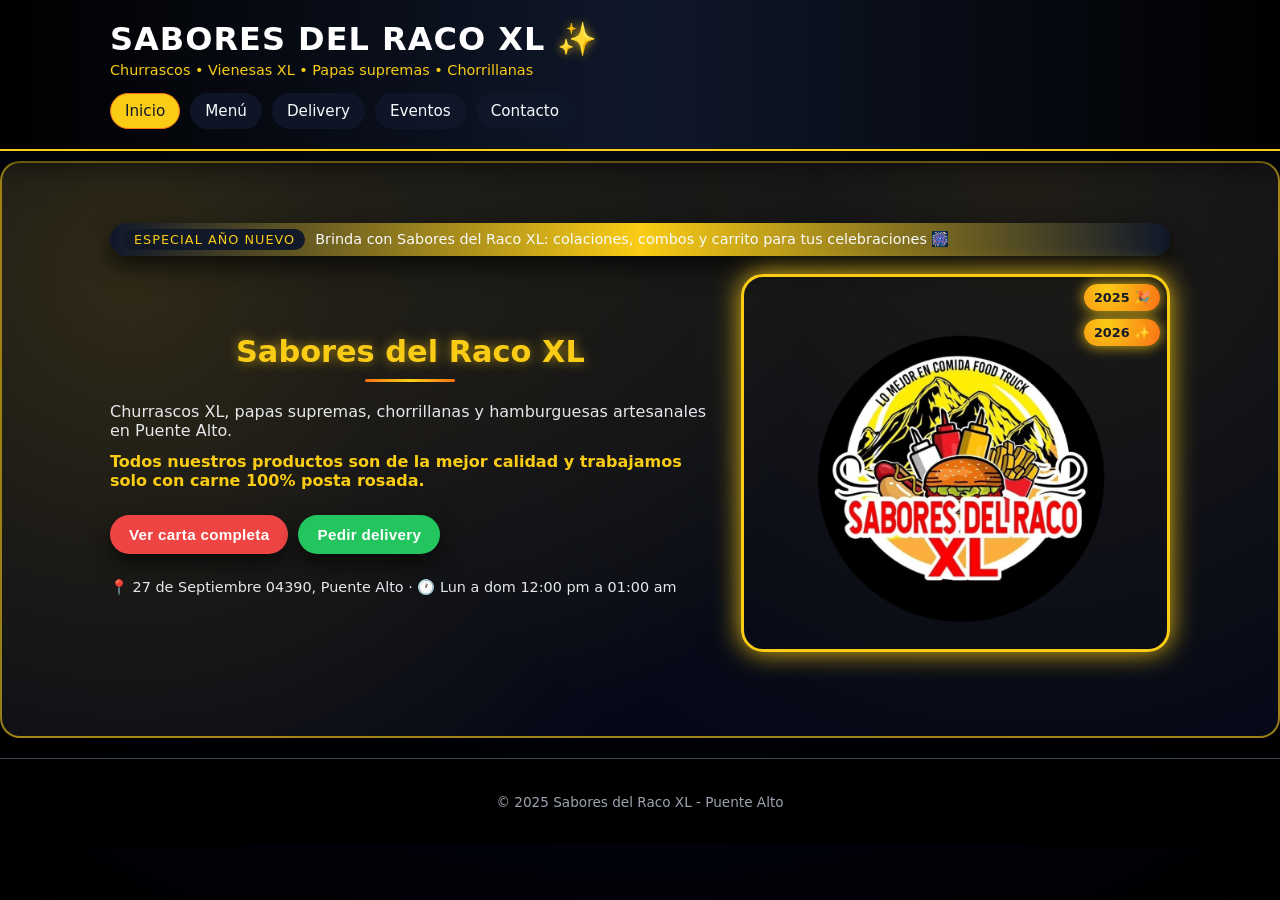
==== commit 2f76ccf5: "Update index.html" ====
--- a/index.html
+++ b/index.html
@@ -3,9 +3,12 @@
 <head>
     <meta charset="UTF-8">
     <meta name="viewport" content="width=device-width, initial-scale=1.0">
-    <title>Sabores del Raco XL - Comida Rápida</title>
+    <title>Sabores del Raco XL - 27 Septiembre 04390 Puente Alto</title>
+    <meta name="description" content="Sabores del Raco XL Puente Alto. 27 de Septiembre 04390. Menú del día, colaciones personalizadas, delivery. WhatsApp +56974876990. Escanea QR para pedir.">
+    <meta name="keywords" content="Sabores del Raco XL, sabores del raco, sabores raco, sabores de raco xl, del raco xl, sabores del raco, SABORES DEL RACO XL">
     <link rel="stylesheet" href="styles.css">
 </head>
+
 <body>
   <!-- PANTALLA DE CARGA -->
 <div id="preloader">
@@ -15,11 +18,6 @@
   </div>
 </div>
 <body>
-    <!-- 📱 QR para mesas -->
-    <div style="text-align: center; padding: 20px; background: linear-gradient(135deg, #667eea 0%, #764ba2 100%); color: white; margin-bottom: 20px;">
-        <img src="img/qr-menu-mesa.png" alt="Escanear menú" width="180" style="border-radius: 15px; border: 3px solid white;">
-        <p style="margin: 10px 0 0 0; font-size: 16px;"><strong>📱 Escanea para ver menú</strong></p>
-    </div>
 
 
     <!-- NAVBAR / ENCABEZADO -->
@@ -95,18 +93,19 @@
                         <p class="menu-desc">
                             Elige tu promoción como quieras entre italiano, chacarero, barros luco,
                             americano, a lo pobre, callampon, brasileño, chemilco, napolitano, campestre y
-                            campallazo.
+                            campallazo.</p>
+                        <p class="menu-price">$4500 · 2 x $8800</p> 
                         <h3>Hamburguesas artesanales</h3>
                         <p class="menu-desc"></p>
                             100% posta rosada 200 gr. Raco, rancia y clásica, con queso, cebolla
                             caramelizada y mayonesa casera.
                         </p>
-                        <p class="menu-price">$4500 · 2 x $8800</p>
+                        <p class="menu-price">$5900 · 2 x $11000</p>
                     </article>
 
                     <!-- Vienesas XL -->
                     <article class="menu-card">
-                        <img src="img/Vienesas Xl.png"
+                        <img src="img/Vienesas Xl.jpg"
                              alt="Vienesas XL" class="menu-img">
                         <h3>Vienesas XL</h3>
                         <p class="menu-desc">
@@ -134,7 +133,7 @@
 
                     <!-- Papas fritas -->
                     <article class="menu-card">
-                        <img src="img/Papas fritas.png"
+                        <img src="img/Papas fritas.jpg"
                              alt="Papas Fritas" class="menu-img">
                         <h3>Papas fritas</h3>
                         <p class="menu-desc"> · Chica $3000<br> · Mediana $5000<br> · Familiar $8000</p>
@@ -161,7 +160,7 @@
 
                     <!-- Salchipapas -->
                     <article class="menu-card">
-                        <img src="img/Salchipapas.png"
+                        <img src="img/Salchipapas.jpg"
                              alt="Salchipapas" class="menu-img">
                         <h3>Salchipapas</h3>
                         <p class="menu-desc">· Chica $3900<br> · Mediana $6900<br> · Familiar $9000</p>
@@ -205,7 +204,7 @@
                       </article>
                     <!-- Colación del día -->
                     <article class="menu-card">
-                        <img src="img/colaciones del dia.png"
+                        <img src="img/colaciones del dia.jpg"
                              alt="Colación" class="menu-img">
                         <h3>Colación del día</h3>
                         <p class="menu-desc">· Plato + 2 agregados + ensalada</p>
